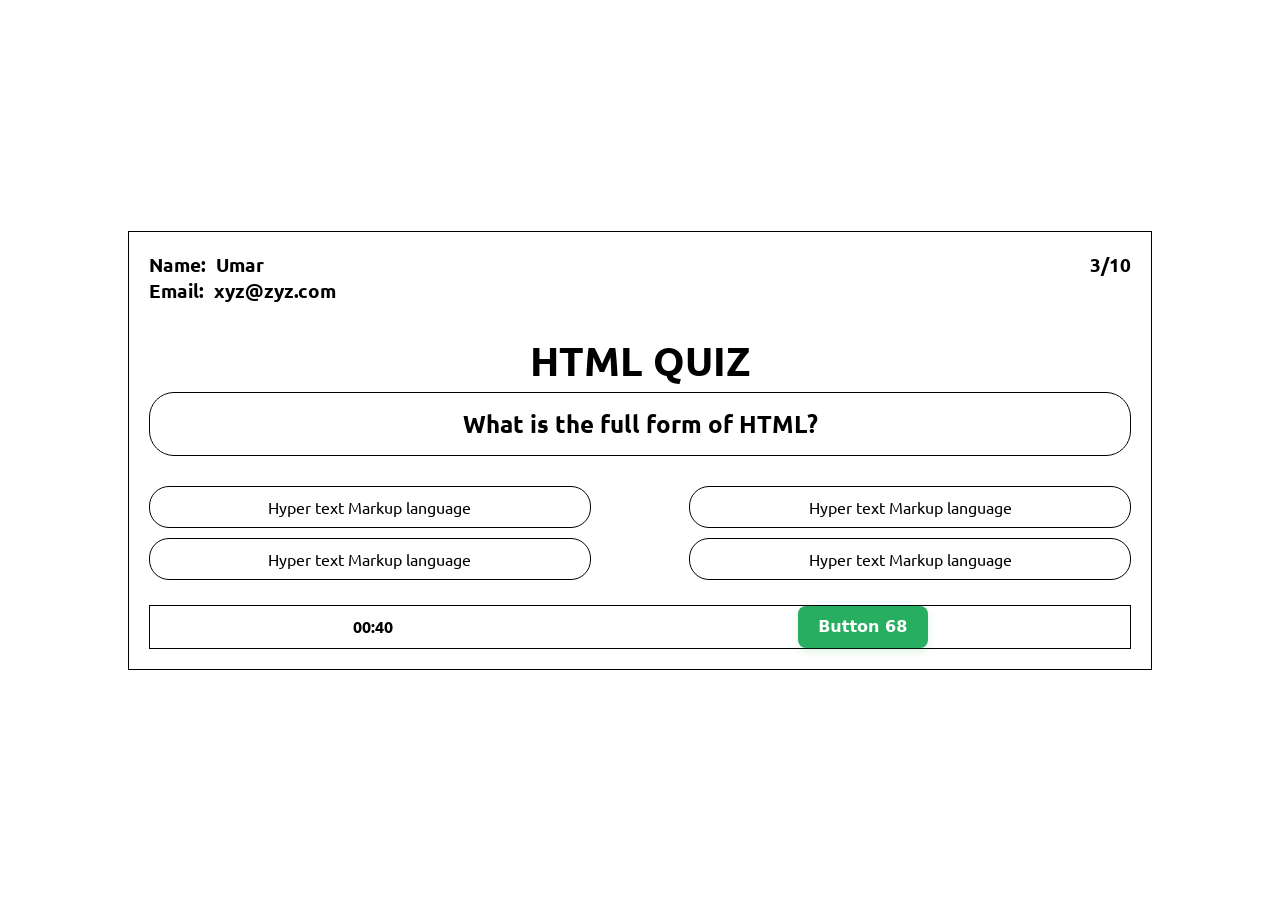
==== index.html @ a95d80f1 "quiz UI" ====
<!DOCTYPE html>
<html lang="en">
<head>
    <meta charset="UTF-8">
    <meta http-equiv="X-UA-Compatible" content="IE=edge">
    <meta name="viewport" content="width=device-width, initial-scale=1.0">
    <title>Document</title>
    <link rel="stylesheet" href="style.css">
    <link rel="stylesheet" href="https://pro.fontawesome.com/releases/v5.10.0/css/all.css" integrity="sha384-AYmEC3Yw5cVb3ZcuHtOA93w35dYTsvhLPVnYs9eStHfGJvOvKxVfELGroGkvsg+p" crossorigin="anonymous"/>
    <link rel="preconnect" href="https://fonts.googleapis.com">
<link rel="preconnect" href="https://fonts.gstatic.com" crossorigin>
<link href="https://fonts.googleapis.com/css2?family=Oswald&display=swap" rel="stylesheet">
<link rel="preconnect" href="https://fonts.googleapis.com">
<link rel="preconnect" href="https://fonts.gstatic.com" crossorigin>
<link href="https://fonts.googleapis.com/css2?family=Oswald&family=Ubuntu:wght@300&display=swap" rel="stylesheet">

</head>
<body>




<div class="mainContainer">
    <div class="quizContainer">

        <section class="header">
            <div class="upperhead">
                <div class="info">
                    <div>
                        <h3>Name: </h3>
                        <h3 class="stdName"> Umar</h3>
                    </div>
                    <div>
                        <h3>Email: </h3>
                        <h3 class="stdName"> xyz@zyz.com</h3>
                    </div>
                </div>
    
                <div class="page">
                    <h3>3/10</h3>
                </div>
            </div>

            <div class="lowerhead">
                <h1>HTML QUIZ</h1>
            </div>
            
        </section>

        <section class="body">
            <div class="question">
                <h2 id="question">What is the full form of HTML?</h2>
            </div>
            <div class="options">
                <li class="answers">Hyper text Markup language</li>
                <li class="answers">Hyper text Markup language</li>
                <li class="answers">Hyper text Markup language</li>
                <li class="answers">Hyper text Markup language</li>
            </div>

        </section>

        <section class="footer">
            <h4 class="timer">00:40</h4>
            <button class="button-68" role="button">Button 68</button>
        </section>
    </div>
</div>



</body>
<script src="app.js"></script>
</html>
---- style.css ----
:root{
    --ltpurple: #C8B8DB;
    --purple: #50254C;
    --violet: #70587C;
    --snow: #F9F4F5;
    
}

*{
    margin: 0;
    padding: 0;
    box-sizing: border-box;
    font-family: 'Ubuntu', sans-serif;
    
}
.mainContainer{
    width: 100%;
    height: 100vh;
    display: flex;
    justify-content: center;
    align-items: center;


}
.quizContainer{
    width: 80%;
    border: 1px solid black;
    padding: 20px;
    
}

/* HEADER /////////////////////// */

.upperhead{
    display: flex;
    justify-content: space-between;
    margin-bottom: 30px;
}
.info{
    display: flex;
    flex-direction: column;
}
.info > div{
    display: flex;
    
}
.info h3{
    margin-right: 10px;
}
.lowerhead h1{
    text-align: center;
    font-size: 40px;
    
}

/* BODY //////////////////// */

.question{
    text-align: center;
    border: 1px solid black;
    margin: 5px 0 25px 0;
    padding: 15px 20px;
    border-radius: 25px;
}
.options{
    margin: 10px 0;
    /* border: 1px solid black; */
    display: flex;
    flex-direction: row;
    flex-wrap: wrap;
    justify-content: space-between;
}
.options li{
    width: 45%;
    display: flex;
    flex-direction: row;
    flex-wrap: wrap;
    margin: 5px 0;
    border: 1px solid black;
    border-radius: 20px;
    padding: 10px 10px;
    /*for aligning text*/
    display: flex;
    justify-content: center;
}

/* FOOTER/////////// */
.footer{
    border: 1px solid black;
    display: flex;
    align-items: center;
    justify-content: space-around;
    margin: 20px 0 0 0;

}
/* .footer button{
    width: 100px;
    padding: 7px;
    text-align: center;
    cursor: pointer;

} */




/* CSS */
.button-68 {
  appearance: none;
  backface-visibility: hidden;
  background-color: #27ae60;
  border-radius: 8px;
  border-style: none;
  box-shadow: rgba(39, 174, 96, .15) 0 4px 9px;
  box-sizing: border-box;
  color: #fff;
  cursor: pointer;
  display: inline-block;
  font-family: Inter,-apple-system,system-ui,"Segoe UI",Helvetica,Arial,sans-serif;
  font-size: 16px;
  font-weight: 600;
  letter-spacing: normal;
  line-height: 1;
  outline: none;
  overflow: hidden;
  padding: 13px 20px;
  position: relative;
  text-align: center;
  text-decoration: none;
  transform: translate3d(0, 0, 0);
  transition: all .3s;
  user-select: none;
  -webkit-user-select: none;
  touch-action: manipulation;
  vertical-align: top;
  white-space: nowrap;
}

.button-68:hover {
  background-color: #1e8449;
  opacity: 1;
  transform: translateY(0);
  transition-duration: .35s;
}

.button-68:active {
  transform: translateY(2px);
  transition-duration: .35s;
}

.button-68:hover {
  box-shadow: rgba(39, 174, 96, .2) 0 6px 12px;
}
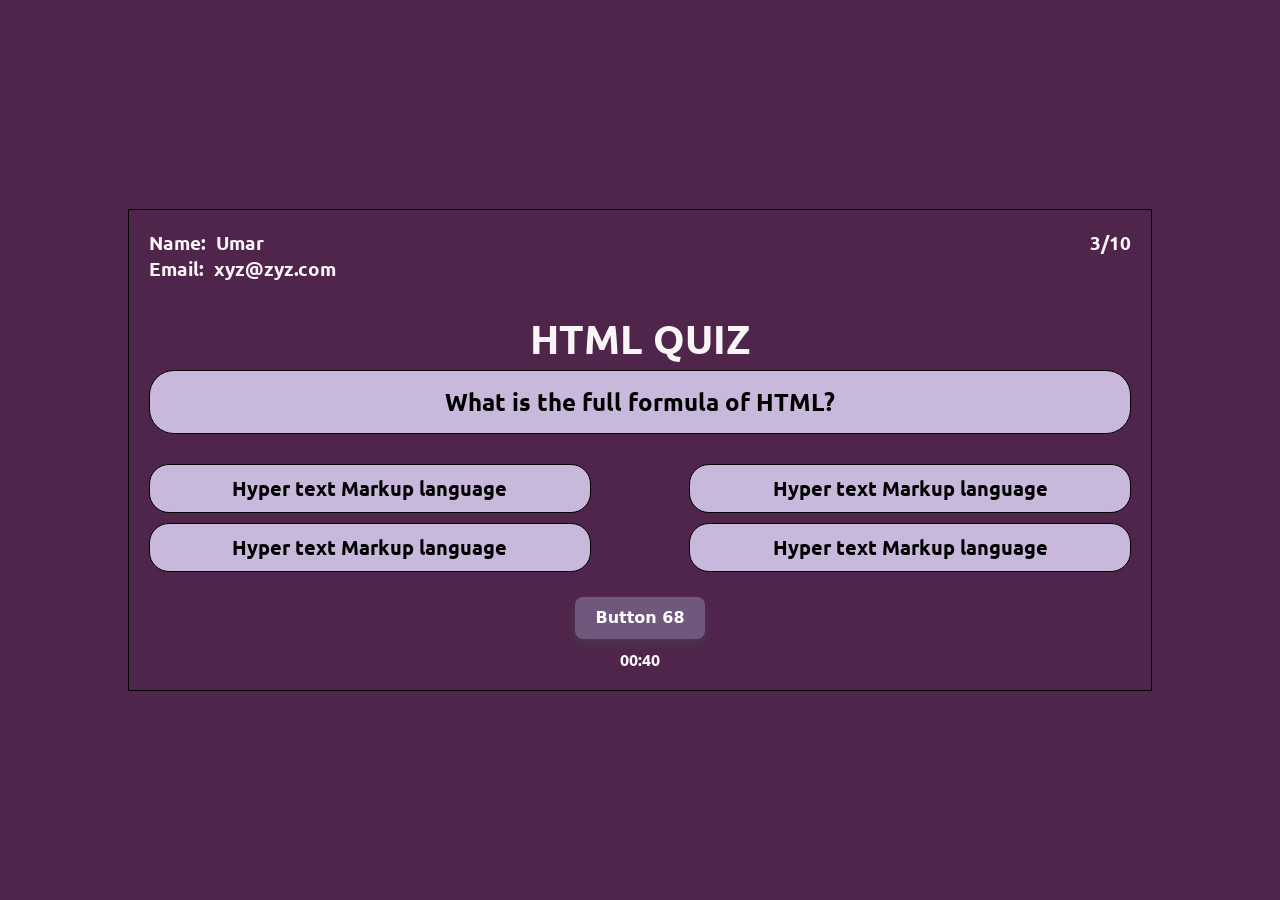
==== commit b8caba94: "done" ====
--- a/index.html
+++ b/index.html
@@ -49,7 +49,7 @@
 
         <section class="body">
             <div class="question">
-                <h2 id="question">What is the full form of HTML?</h2>
+                <h2 id="question">What is the full formula of HTML?</h2>
             </div>
             <div class="options">
                 <li class="answers">Hyper text Markup language</li>
@@ -61,8 +61,8 @@
         </section>
 
         <section class="footer">
+            <button class="button-68" role="button" onclick="nextfunc(this)">Button 68</button>
             <h4 class="timer">00:40</h4>
-            <button class="button-68" role="button">Button 68</button>
         </section>
     </div>
 </div>
--- a/style.css
+++ b/style.css
@@ -19,6 +19,8 @@
     display: flex;
     justify-content: center;
     align-items: center;
+    background-color: var(--purple);
+    color:var(--snow);
 
 
 }
@@ -61,6 +63,8 @@
     margin: 5px 0 25px 0;
     padding: 15px 20px;
     border-radius: 25px;
+    background-color: var(--ltpurple);
+    color: black;
 }
 .options{
     margin: 10px 0;
@@ -69,9 +73,11 @@
     flex-direction: row;
     flex-wrap: wrap;
     justify-content: space-between;
+    color: black;
 }
 .options li{
     width: 45%;
+    background-color: var(--ltpurple);
     display: flex;
     flex-direction: row;
     flex-wrap: wrap;
@@ -82,33 +88,28 @@
     /*for aligning text*/
     display: flex;
     justify-content: center;
+    font-size: 20px;
+    font-weight: bolder;
+    /* font-family: sans-serif; */
 }
 
 /* FOOTER/////////// */
 .footer{
-    border: 1px solid black;
+    /* border: 1px solid black; */
     display: flex;
     align-items: center;
-    justify-content: space-around;
+    justify-content: center;
+    flex-direction: column;
     margin: 20px 0 0 0;
 
 }
-/* .footer button{
-    width: 100px;
-    padding: 7px;
-    text-align: center;
-    cursor: pointer;
-
-} */
-
-
 
 
 /* CSS */
 .button-68 {
   appearance: none;
   backface-visibility: hidden;
-  background-color: #27ae60;
+  background-color: var(--violet);
   border-radius: 8px;
   border-style: none;
   box-shadow: rgba(39, 174, 96, .15) 0 4px 9px;
@@ -134,10 +135,12 @@
   touch-action: manipulation;
   vertical-align: top;
   white-space: nowrap;
+  margin-bottom: 10px;
 }
 
 .button-68:hover {
-  background-color: #1e8449;
+  background-color:black;
+  color: var(--violet);
   opacity: 1;
   transform: translateY(0);
   transition-duration: .35s;
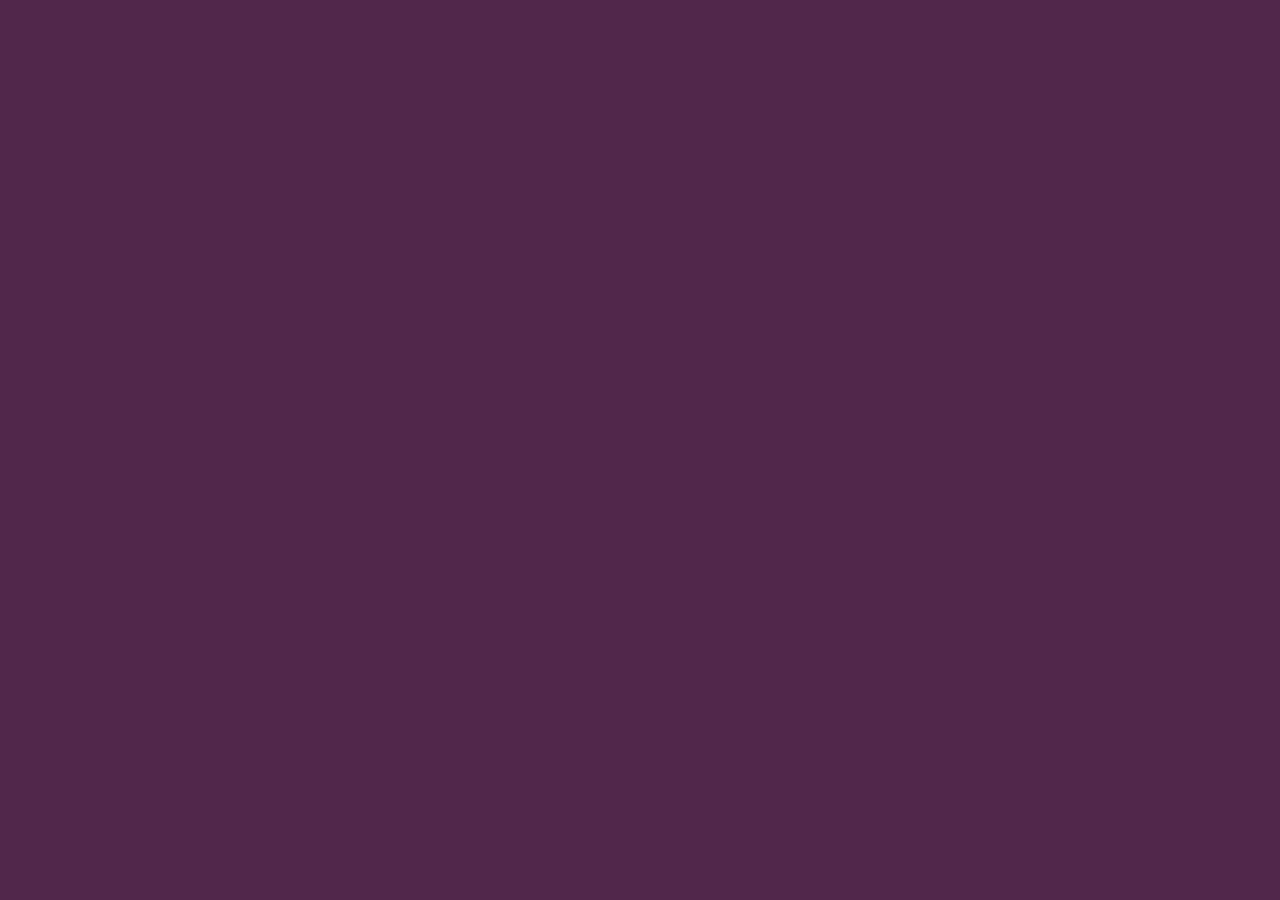
==== commit c1875491: "done" ====
--- a/index.html
+++ b/index.html
@@ -20,8 +20,11 @@
 
 
 
+
+
+
 <div class="mainContainer">
-    <div class="quizContainer">
+    <div class="quizContainer" id="quizCont">
 
         <section class="header">
             <div class="upperhead">
@@ -37,7 +40,7 @@
                 </div>
     
                 <div class="page">
-                    <h3>3/10</h3>
+                    <h3 id="pagenum">1/5</h3>
                 </div>
             </div>
 
@@ -61,10 +64,19 @@
         </section>
 
         <section class="footer">
-            <button class="button-68" role="button" onclick="nextfunc(this)">Button 68</button>
-            <h4 class="timer">00:40</h4>
+            <button class="button-68" role="button" onclick="nextfunc(this)" id="thenextbtn">Next</button>
+            <div class="timer"><h4 >00: </h4><h4 id="seconds">60</h4></div>
         </section>
     </div>
+
+    <button id="startquizbtn" onclick="startquizfunc(this)">Start Quiz?</button>
+
+    <div class="resultCont">
+        
+    </div>
+
+
+
 </div>
 
 
--- a/style.css
+++ b/style.css
@@ -26,8 +26,9 @@
 }
 .quizContainer{
     width: 80%;
-    border: 1px solid black;
+    border: 4px solid var(--ltpurple);
     padding: 20px;
+    display: none;
     
 }
 
@@ -90,7 +91,13 @@
     justify-content: center;
     font-size: 20px;
     font-weight: bolder;
+    transition: all 0.2s;
     /* font-family: sans-serif; */
+}
+.options li:hover{
+    transform: scale(1.1);
+    color: var(--violet);
+    cursor: pointer;
 }
 
 /* FOOTER/////////// */
@@ -102,6 +109,9 @@
     flex-direction: column;
     margin: 20px 0 0 0;
 
+}
+.timer{
+    display: flex;
 }
 
 
@@ -118,7 +128,7 @@
   cursor: pointer;
   display: inline-block;
   font-family: Inter,-apple-system,system-ui,"Segoe UI",Helvetica,Arial,sans-serif;
-  font-size: 16px;
+  font-size: 21px;
   font-weight: 600;
   letter-spacing: normal;
   line-height: 1;
@@ -136,6 +146,7 @@
   vertical-align: top;
   white-space: nowrap;
   margin-bottom: 10px;
+  width: 160px;
 }
 
 .button-68:hover {
@@ -153,4 +164,31 @@
 
 .button-68:hover {
   box-shadow: rgba(39, 174, 96, .2) 0 6px 12px;
+}
+
+/* STart btn */
+
+#startquizbtn{
+    padding: 20px;
+    font-size: 30px;
+    background-color: var(--violet);
+    color: var(--snow);
+    outline: none;
+    font-weight: bold;
+    cursor: pointer;
+    transition: all 0.3s;
+    border: none;
+    display: none;
+}
+#startquizbtn:hover{
+    background-color: black;
+    color: var(--purple);
+    transform: scale(1.1);
+}
+
+@media screen and (max-width: 596px){
+    .options li{
+        font-size: 15px;
+        width: 47%;
+    }
 }
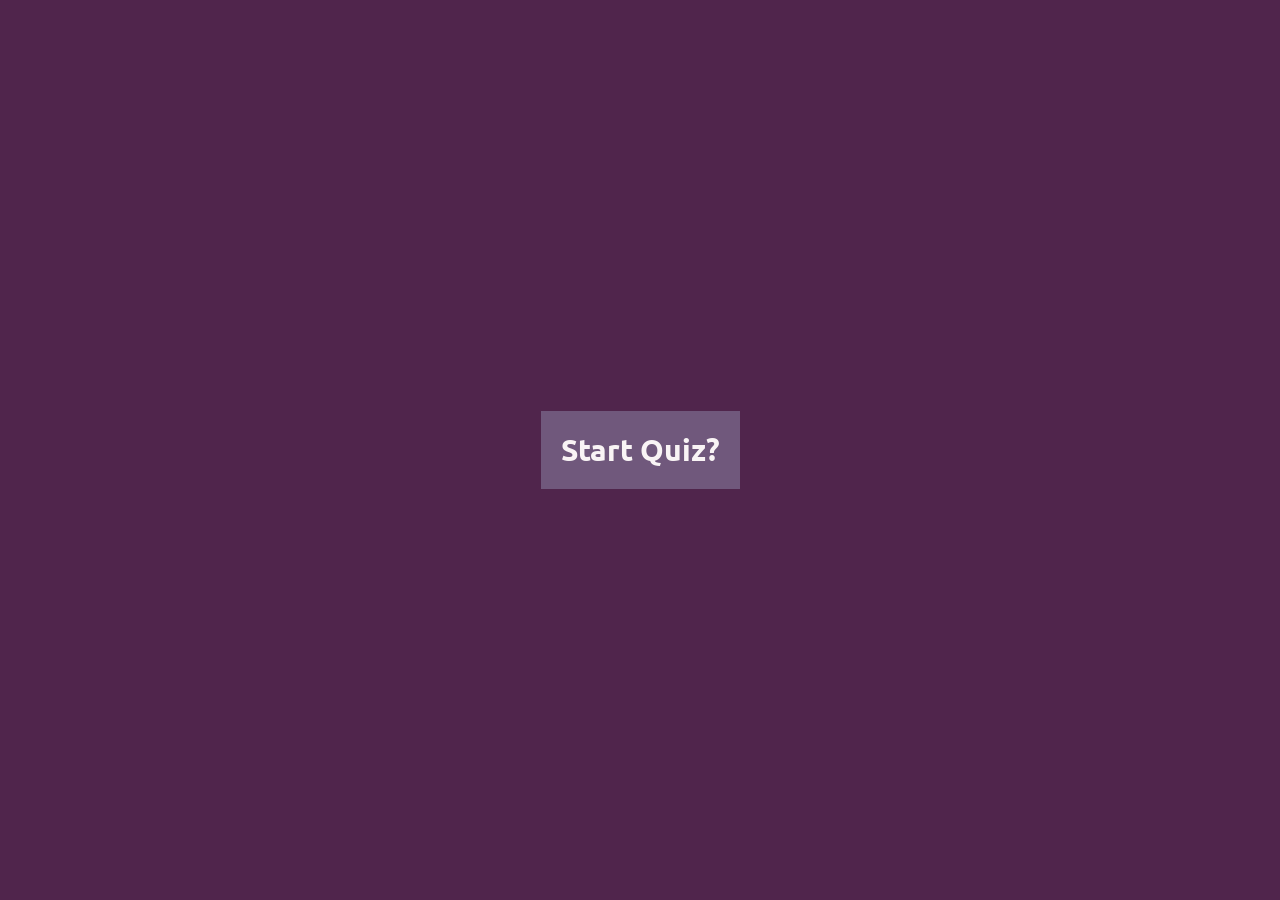
==== commit 94cb21c1: "signing off" ====
--- a/index.html
+++ b/index.html
@@ -71,8 +71,33 @@
 
     <button id="startquizbtn" onclick="startquizfunc(this)">Start Quiz?</button>
 
-    <div class="resultCont">
-        
+    <div class="resultCont" id="theResultCont">
+        <table>
+            <tr>
+                <th>Name</th>
+                <td id="stdName">name</td>
+            </tr>
+            <tr>
+                <th>Email</th>
+                <td id="stdEmail">email</td>
+            </tr>
+            <tr>
+                <th>Correct Answers</th>
+                <td id="correctAnswer">email</td>
+            </tr>
+            <tr>
+                <th>Wrong Answers</th>
+                <td id="wrongAnswer">email</td>
+            </tr>
+            <tr>
+                <th>Marks Gained</th>
+                <td id="marksGained">email</td>
+            </tr>
+            <tr>
+                <th>Total Marks</th>
+                <td>10</td>
+            </tr>
+        </table>
     </div>
 
 
--- a/style.css
+++ b/style.css
@@ -178,7 +178,7 @@
     cursor: pointer;
     transition: all 0.3s;
     border: none;
-    display: none;
+    /* display: none; */
 }
 #startquizbtn:hover{
     background-color: black;
@@ -186,9 +186,23 @@
     transform: scale(1.1);
 }
 
+/* RESULTS CONTiner  */
+.resultCont{
+    font-size: 25px;
+   text-align: left;
+   display: none;
+
+}
+.resultCont th{
+    padding: 5px;
+    padding-right: 40px;
+}
 @media screen and (max-width: 596px){
     .options li{
         font-size: 15px;
         width: 47%;
     }
+    .resultCont{
+        font-size: 17px;
+    }
 }
